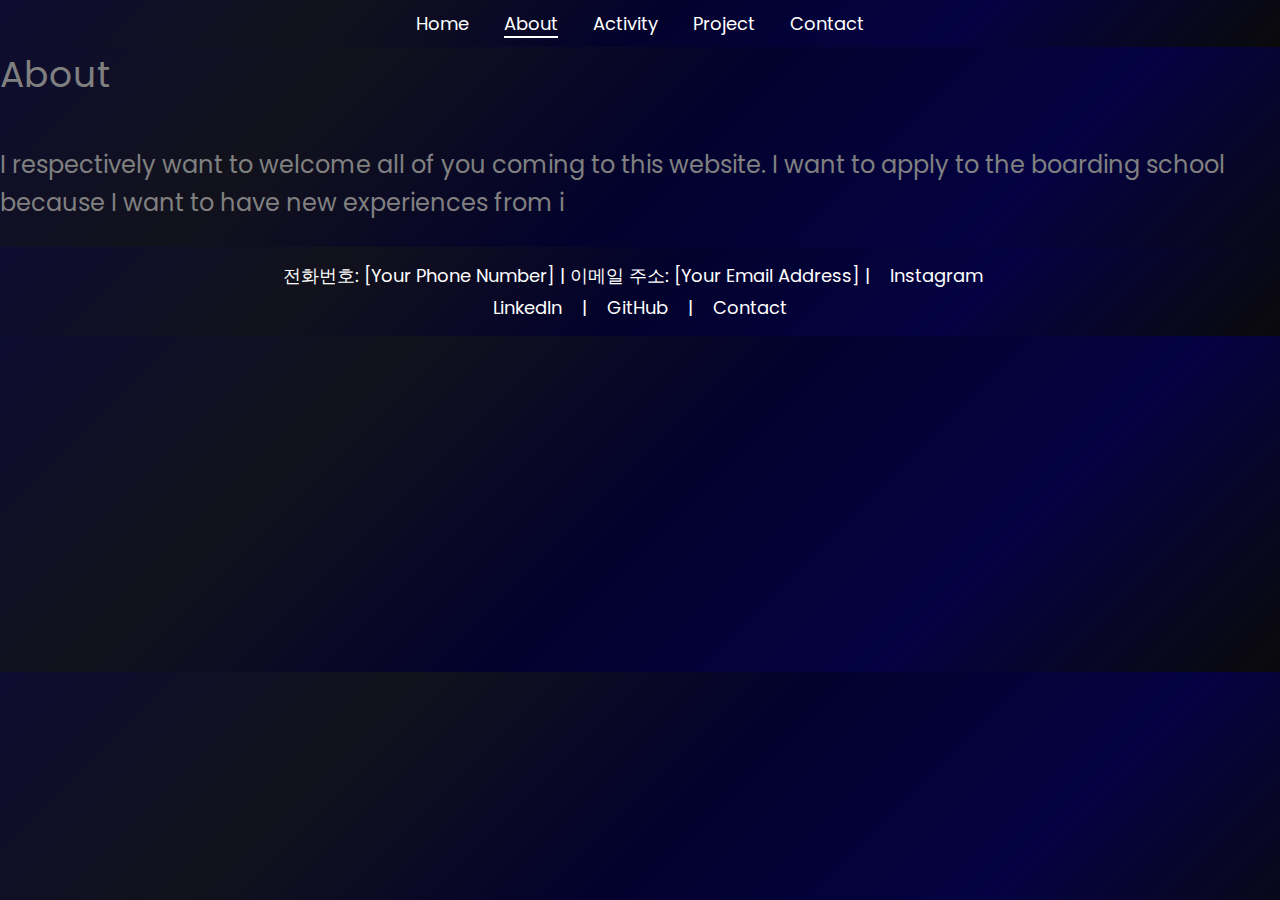
==== about.html @ 7b5d85fc "Add files via upload" ====
<!DOCTYPE html>
<html lang="en">
<head>
    <meta charset="UTF-8">
    <meta name="viewport" content="width=device-width, initial-scale=1.0">
    <title>About</title>
    <link href="https://fonts.googleapis.com/css2?family=Poppins:wght@400;700&display=swap" rel="stylesheet">
    <link rel="stylesheet" href="styles.css">
</head>
<body>
    <header>
        <nav>
            <a href="index.html">Home</a>
            <a href="about.html" class="active">About</a>
            <a href="activity.html">Activity</a>
            <a href="project.html">Project</a>
            <a href="contact.html">Contact</a>
        </nav>
    </header>

    <section id="about">
        <div class="section-title">About</div>
        <div class="content">
            <p>I respectively want to welcome all of you coming to this website. I want to apply to the boarding school because I want to have new experiences from i</p>
        </div>
    </section>

    <footer>
        <p>전화번호: [Your Phone Number] | 이메일 주소: [Your Email Address] | <a href="[Instagram URL]">Instagram</a></p>
        <p>
            <a href="https://www.linkedin.com" target="_blank">LinkedIn</a> |
            <a href="https://www.github.com" target="_blank">GitHub</a> |
            <a href="contact.html">Contact</a>
        </p>
    </footer>
    <script src="scripts.js"></script>
</body>
</html>
---- styles.css ----
/* styles.css */

body {
    font-family: 'Poppins', sans-serif;
    font-size: 18px;
    margin: 0;
    padding: 0;
    background: linear-gradient(135deg, #0d0c31, #12121c, #03022c, #040242, #0a0a0b);
    color: gray;
}

header, footer {
    background: linear-gradient(135deg, #0d0c31, #12121c, #03022c, #040242, #0a0a0b);
    color: white;
    padding: 10px 0;
    text-align: center;
    position: sticky;
    top: 0;
    z-index: 1000;
}

header nav a, footer a {
    margin: 0 15px;
    text-decoration: none;
    color: white;
}

header nav a.active {
    border-bottom: 2px solid white;
}

.section-title {
    font-size: 36px;
    margin-bottom: 20px;
}

.content {
    font-size: 24px;
    line-height: 1.6;
    display: flex;
    flex-wrap: wrap;
    justify-content: center;
    gap: 20px;
}

.project-card, .activity-card {
    background: #ffd1dc; /* Light pink background color */
    color: black;
    border-radius: 10px;
    box-shadow: 0 4px 8px rgba(0, 0, 0, 0.1);
    width: 300px;
    padding: 20px;
    text-align: center;
    cursor: pointer;
    transition: transform 0.3s;
}

.project-card img, .activity-card img {
    width: 100%;
    height: 200px; /* Fixed height for uniform size */
    object-fit: cover; /* Ensure the image covers the area without distortion */
    border-radius: 10px 10px 0 0;
}

.project-card:hover, .activity-card:hover {
    transform: translateY(-10px);
}

.modal {
    display: none;
    position: fixed;
    z-index: 1001;
    left: 0;
    top: 0;
    width: 100%;
    height: 100%;
    overflow: auto;
    background-color: rgba(0, 0, 0, 0.5);
}

.modal-content {
    background-color: #fefefe;
    margin: 15% auto;
    padding: 20px;
    border: 1px solid #888;
    width: 80%;
    max-width: 700px;
    border-radius: 10px;
    text-align: center; /* Center text for better readability */
}

.close {
    color: #aaa;
    float: right;
    font-size: 28px;
    font-weight: bold;
}

.close:hover,
.close:focus {
    color: black;
    text-decoration: none;
    cursor: pointer;
}

footer p {
    margin: 5px 0;
}

.hidden {
    display: none;
}

#end-message {
    font-size: 24px;
    font-weight: bold;
    color: red;
    margin-top: 20px;
}
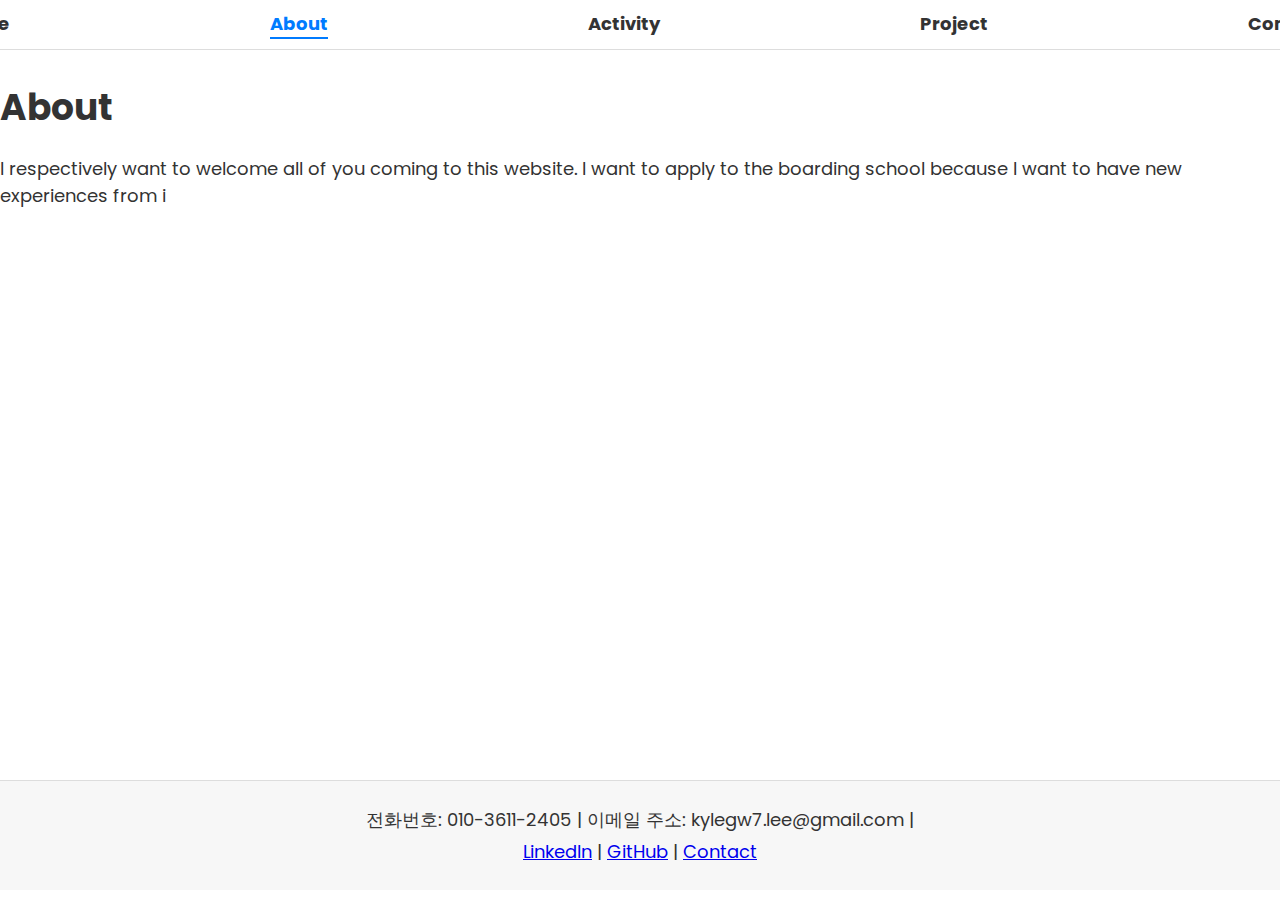
==== commit ea9afec6: "Add files via upload" ====
--- a/about.html
+++ b/about.html
@@ -26,7 +26,7 @@
     </section>
 
     <footer>
-        <p>전화번호: [Your Phone Number] | 이메일 주소: [Your Email Address] | <a href="[Instagram URL]">Instagram</a></p>
+        <p>전화번호: 010-3611-2405 | 이메일 주소: kylegw7.lee@gmail.com | </p>
         <p>
             <a href="https://www.linkedin.com" target="_blank">LinkedIn</a> |
             <a href="https://www.github.com" target="_blank">GitHub</a> |
--- a/styles.css
+++ b/styles.css
@@ -1,119 +1,137 @@
-/* styles.css */
-
+/* 기본 스타일 */
 body {
     font-family: 'Poppins', sans-serif;
     font-size: 18px;
     margin: 0;
     padding: 0;
-    background: linear-gradient(135deg, #0d0c31, #12121c, #03022c, #040242, #0a0a0b);
-    color: gray;
+    background: #ffffff;
+    
+    color: #333;
 }
 
-header, footer {
-    background: linear-gradient(135deg, #0d0c31, #12121c, #03022c, #040242, #0a0a0b);
-    color: white;
+header nav {
+    display: flex;
+    justify-content: center;
+    background-color: #ffffff;
     padding: 10px 0;
-    text-align: center;
-    position: sticky;
-    top: 0;
-    z-index: 1000;
+    border-bottom: 1px solid #ddd;
 }
 
-header nav a, footer a {
-    margin: 0 15px;
+header nav a {
+    margin: 0 130px;
     text-decoration: none;
-    color: white;
+    color: #333;
+    font-weight: bold;
 }
 
 header nav a.active {
-    border-bottom: 2px solid white;
+    color: #007bff;
+    border-bottom: 2px solid #007bff;
 }
 
+/* 프로젝트 섹션 */
+#project .content {
+    display: grid;
+    grid-template-columns: repeat(auto-fill, minmax(200px, 1fr));
+    gap: 20px;
+    padding: 20px;
+}
+
+#activity .content {
+    display: grid;
+    grid-template-columns: repeat(auto-fill, minmax(200px, 1fr));
+    gap: 20px;
+    padding: 20px;
+}
+
+.activity-card {
+    background-color: #fff;
+    border-radius: 10px;
+    box-shadow: 0 4px 8px rgba(0, 0, 0, 0.1);
+    padding: 15px;
+    text-align: center;
+    transition: transform 0.3s ease;
+    text-decoration: none;
+    color: inherit;
+}
+
+.activity-card img {
+    width: 100%;
+    height: 150px;
+    object-fit: cover;
+    border-radius: 10px;
+    margin-bottom: 10px;
+}
+
+.activity-card h3 {
+    font-size: 18px;
+    margin: 10px 0;
+}
+
+.activity-card:hover {
+    transform: translateY(-5px);
+}
+
+section {
+    min-height: 700px; /* 모든 페이지 섹션의 최소 높이를 500px로 설정 */
+}
 .section-title {
+    margin-top: 30px; 
     font-size: 36px;
     margin-bottom: 20px;
+    font-weight: bold; 
 }
 
-.content {
-    font-size: 24px;
-    line-height: 1.6;
-    display: flex;
-    flex-wrap: wrap;
-    justify-content: center;
-    gap: 20px;
+/* 섹션 이미지 스타일 */
+/* 섹션 이미지 스타일 */
+.section-image {
+    max-width: 50%; /* 이미지 너비를 전체 콘텐츠의 50%로 설정 */
+    height: auto; /* 이미지 비율을 유지하면서 높이를 자동으로 조정 */
+    display: block; /* 이미지를 블록 요소로 설정 */
+    margin: 0 auto 20px; 
+    border-radius: 30px;
 }
 
-.project-card, .activity-card {
-    background: #ffd1dc; /* Light pink background color */
-    color: black;
+
+
+
+.project-card {
+    background-color: #fff;
     border-radius: 10px;
     box-shadow: 0 4px 8px rgba(0, 0, 0, 0.1);
-    width: 300px;
-    padding: 20px;
+    padding: 15px;
     text-align: center;
-    cursor: pointer;
-    transition: transform 0.3s;
+    transition: transform 0.3s ease;
+    text-decoration: none;
+    color: inherit;
+    height: 300px; /* 일정한 카드 높이 설정 */
 }
 
-.project-card img, .activity-card img {
+.project-card img {
     width: 100%;
-    height: 200px; /* Fixed height for uniform size */
-    object-fit: cover; /* Ensure the image covers the area without distortion */
-    border-radius: 10px 10px 0 0;
+    height: 200px; /* 일정한 이미지 높이 설정 */
+    border-radius: 10px;
+    margin-bottom: 10px;
 }
 
-.project-card:hover, .activity-card:hover {
-    transform: translateY(-10px);
+.project-card h3 {
+    font-size: 18px;
+    margin-top: auto; /* 제목을 카드 하단에 고정 */
+    margin: 10px 0;
 }
 
-.modal {
-    display: none;
-    position: fixed;
-    z-index: 1001;
-    left: 0;
-    top: 0;
-    width: 100%;
-    height: 100%;
-    overflow: auto;
-    background-color: rgba(0, 0, 0, 0.5);
+.project-card:hover {
+    transform: translateY(-5px);
 }
 
-.modal-content {
-    background-color: #fefefe;
-    margin: 15% auto;
+/* 푸터 스타일 */
+footer {
+    text-align: center;
     padding: 20px;
-    border: 1px solid #888;
-    width: 80%;
-    max-width: 700px;
-    border-radius: 10px;
-    text-align: center; /* Center text for better readability */
-}
-
-.close {
-    color: #aaa;
-    float: right;
-    font-size: 28px;
-    font-weight: bold;
-}
-
-.close:hover,
-.close:focus {
-    color: black;
-    text-decoration: none;
-    cursor: pointer;
+    background-color: #f7f7f7;
+    border-top: 1px solid #ddd;
 }
 
 footer p {
     margin: 5px 0;
 }
-
-.hidden {
-    display: none;
-}
-
-#end-message {
-    font-size: 24px;
-    font-weight: bold;
-    color: red;
-    margin-top: 20px;
-}
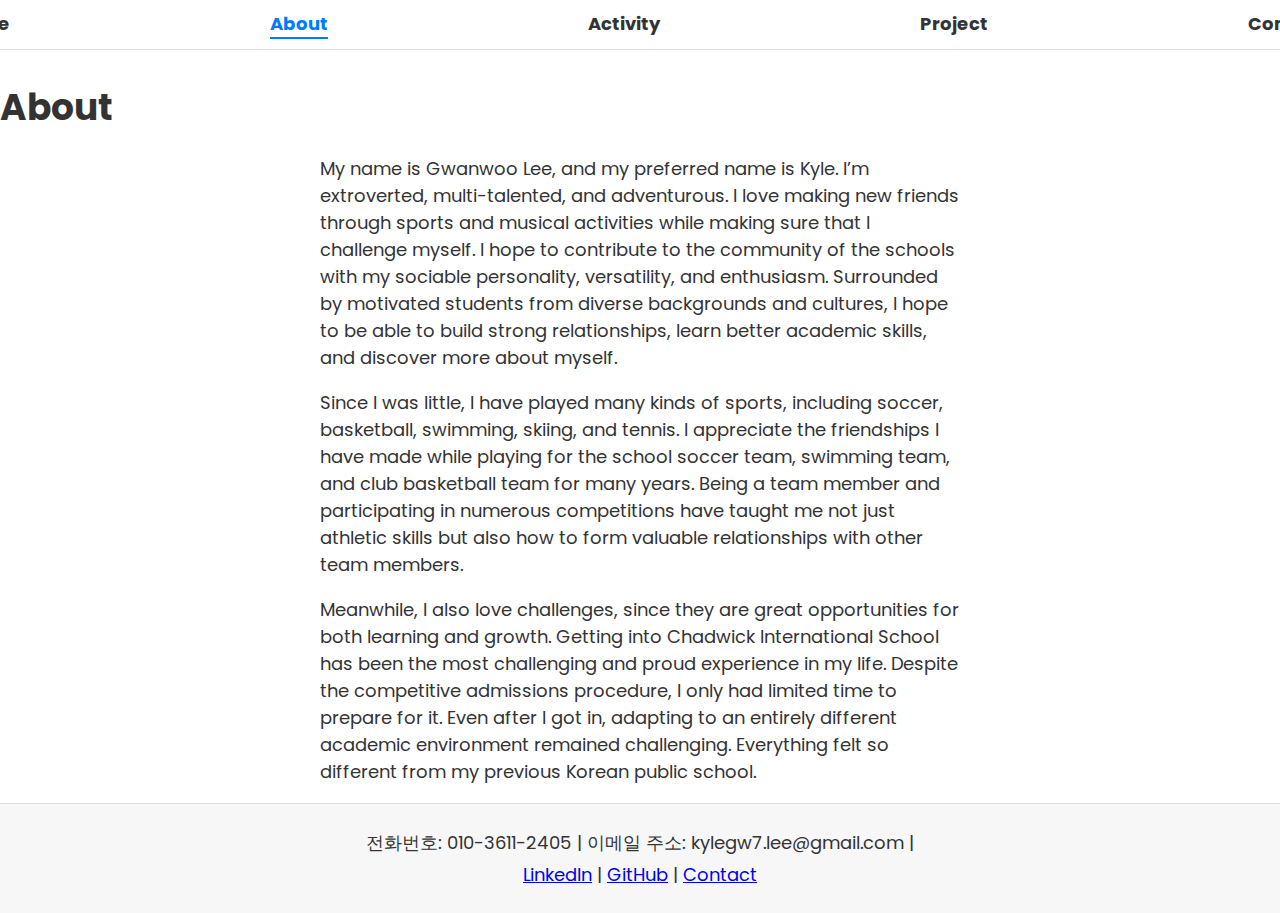
==== commit 89075432: "Update about.html" ====
--- a/about.html
+++ b/about.html
@@ -21,7 +21,18 @@
     <section id="about">
         <div class="section-title">About</div>
         <div class="content">
-            <p>I respectively want to welcome all of you coming to this website. I want to apply to the boarding school because I want to have new experiences from i</p>
+            <p style="text-align: left; width: 50%; margin-left: 25%;">
+                My name is Gwanwoo Lee, and my preferred name is Kyle. I’m extroverted, multi-talented, and adventurous. I love making new friends through sports and musical activities while making sure that I challenge myself. I hope to contribute to the community of the schools with my sociable personality, versatility, and enthusiasm. Surrounded by motivated students from diverse backgrounds and cultures, I hope to be able to build strong relationships, learn better academic skills, and discover more about myself.
+
+            </p>            
+            <p style="text-align: left; width: 50%; margin-left: 25%;">
+                Since I was little, I have played many kinds of sports, including soccer, basketball, swimming, skiing, and tennis. I appreciate the friendships I have made while playing for the school soccer team, swimming team, and club basketball team for many years. Being a team member and participating in numerous competitions have taught me not just athletic skills but also how to form valuable relationships with other team members.
+            </p>
+            <p style="text-align: left; width: 50%; margin-left: 25%;">
+                Meanwhile, I also love challenges, since they are great opportunities for both learning and growth. Getting into Chadwick International School has been the most challenging and proud experience in my life. Despite the competitive admissions procedure, I only had limited time to prepare for it. Even after I got in, adapting to an entirely different academic environment remained challenging. Everything felt so different from my previous Korean public school. 
+            </p>
+            
+            
         </div>
     </section>
 
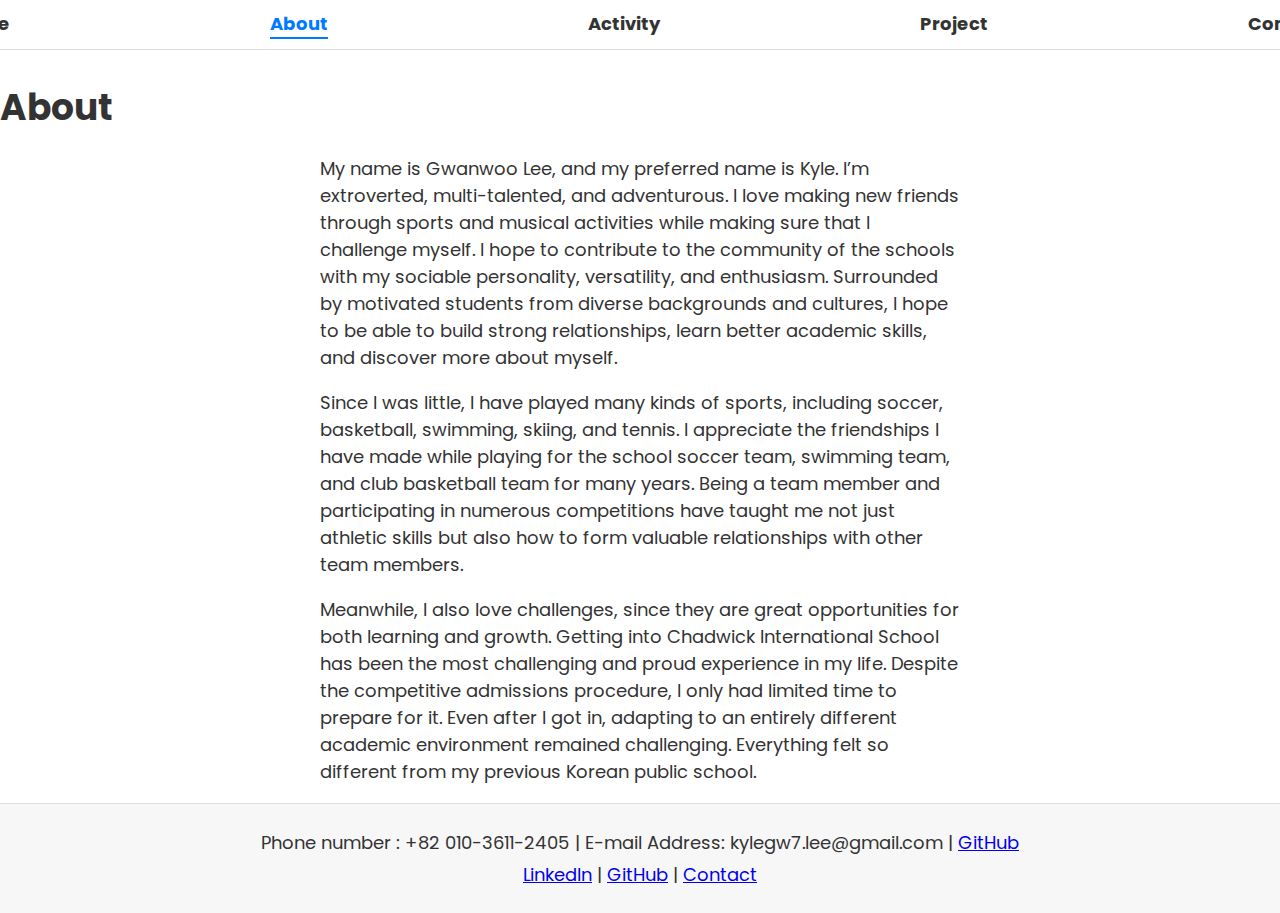
==== commit 4a79fc5c: "Update about.html" ====
--- a/about.html
+++ b/about.html
@@ -37,7 +37,7 @@
     </section>
 
     <footer>
-        <p>전화번호: 010-3611-2405 | 이메일 주소: kylegw7.lee@gmail.com | </p>
+        <p>Phone number : +82 010-3611-2405 | E-mail Address: kylegw7.lee@gmail.com | <a href="https://github.com/kylxlxx/Kyle-Lee" target="_blank">GitHub</a> </p>
         <p>
             <a href="https://www.linkedin.com" target="_blank">LinkedIn</a> |
             <a href="https://www.github.com" target="_blank">GitHub</a> |
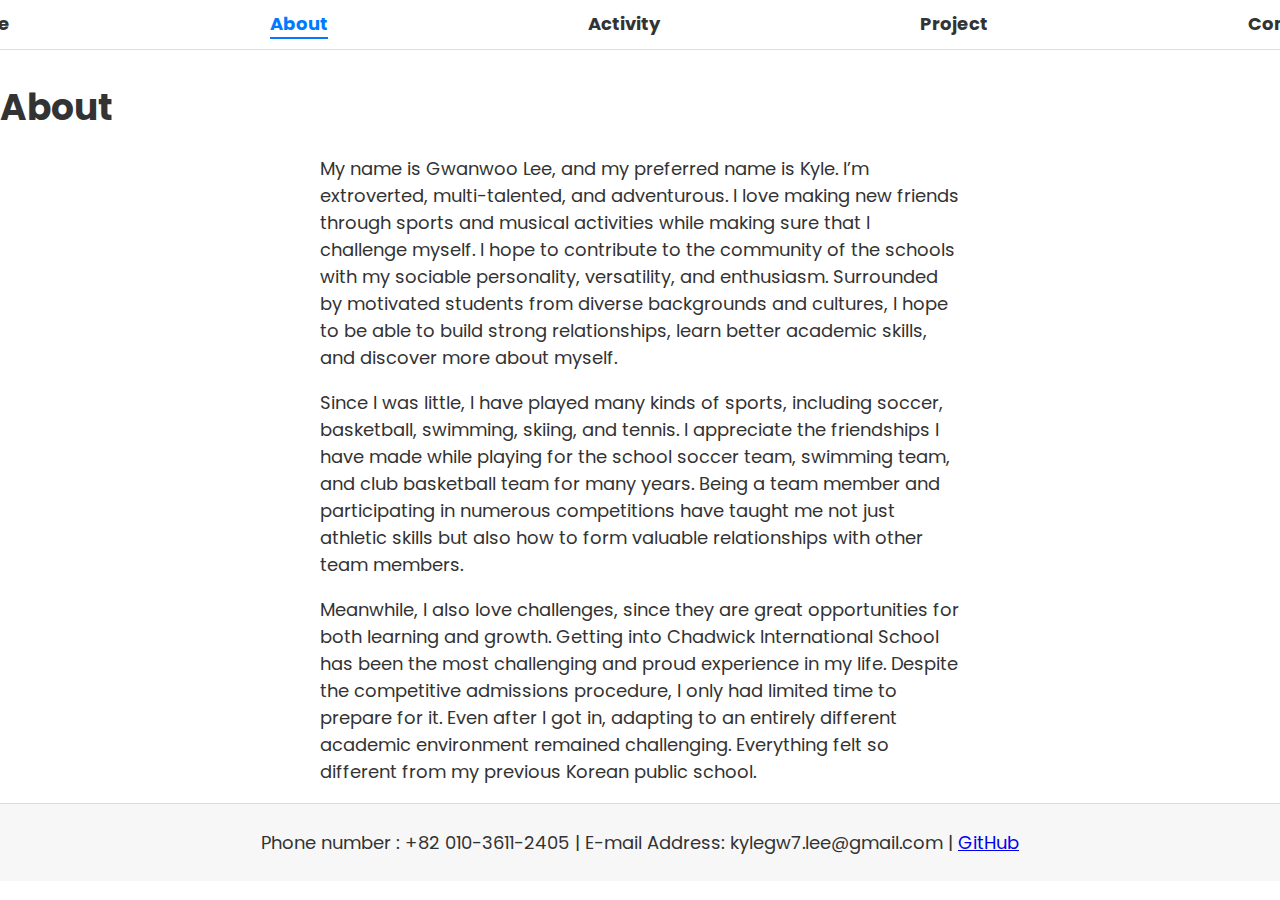
==== commit 2e7687ef: "Update about.html" ====
--- a/about.html
+++ b/about.html
@@ -38,11 +38,7 @@
 
     <footer>
         <p>Phone number : +82 010-3611-2405 | E-mail Address: kylegw7.lee@gmail.com | <a href="https://github.com/kylxlxx/Kyle-Lee" target="_blank">GitHub</a> </p>
-        <p>
-            <a href="https://www.linkedin.com" target="_blank">LinkedIn</a> |
-            <a href="https://www.github.com" target="_blank">GitHub</a> |
-            <a href="contact.html">Contact</a>
-        </p>
+       
     </footer>
     <script src="scripts.js"></script>
 </body>
